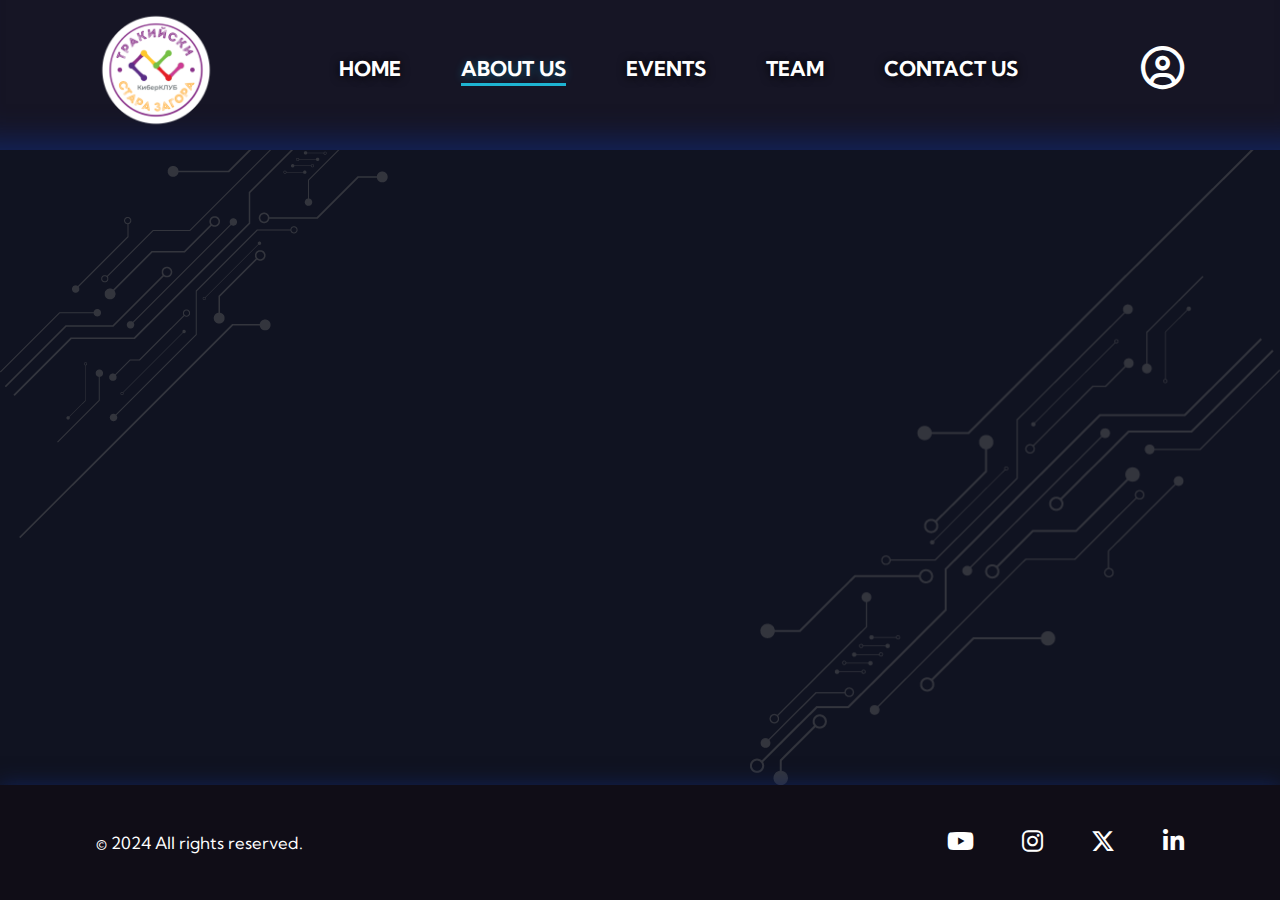
==== aboutUs.html @ 322cc787 "Responsive Design 2" ====
<!DOCTYPE html>
<html lang="en">

<head>
    <meta charset="UTF-8">
    <meta name="viewport" content="width=device-width, initial-scale=1.0">
    <link rel="icon" type="image/x-icon" href="images/TRU.png">
    <link rel="stylesheet" href="https://cdnjs.cloudflare.com/ajax/libs/font-awesome/6.4.2/css/all.min.css" />
    <link rel="stylesheet" href="styles/events.css">
    <title>Trakia Cyber Club</title>
</head>

<body>

    <!-- Header -->
    <header>
        <div class="mainContainer">
            <!-- Logo -->
            <div class="logoArea">
                <a href="index.html"><img src="images/logo4.png" alt="site-logo"></a>
            </div>

            <!-- Navigation -->
            <nav class="navBar">
                <ul>
                    <li><a href="index.html">Home</a></li>
                    <li><a href="aboutUs.html" class="active">About Us</a></li>
                    <li><a href="events.html">Events</a></li>
                    <li><a href="team.html">Team</a></li>
                    <li><a href="contact.html">Contact Us</a></li>
                </ul>
            </nav>

            <!-- User Icon -->
            <div class="rightSide">
                <div class="userArea">
                    <a class="user-icon"><i class="fa-regular fa-circle-user"></i></a>
                    <div class="dropDown">
                        <ul>
                            <li><a href="login.html">Login</a></li>
                            <li><a href="faq.html">FAQ</a></li>
                            <li><a href="#">My Favourites</a></li>
                            <li><a href="#">Logout</a></li>
                        </ul>
                    </div>
                </div>
                <div class="menuArea">
                    <div class="menuBtn">
                        <span class="line-1"></span>
                        <span class="line-2"></span>
                        <span class="line-3"></span>
                    </div>
                </div>
            </div>
        </div>
    </header>

    <!-- Main -->
    <main>
        <img class="shape1" src="./images/shape1.png">
        <img class="shape2" src="./images/shape2.png">
        <div class="mainContainer">

            <section>
                
            </section>
        </div>
    </main>

    <!-- Site Footer -->
    <footer>
        <div class="mainContainer">
            <div class="textArea">
                <p>&copy; 2024 All rights reserved.</p>
            </div>
            <div class="socialMediaArea">
                <a href="#"><i class="fa-brands fa-youtube"></i></a>
                <a href="#"><i class="fa-brands fa-instagram"></i></a>
                <a href="#"><i class="fa-brands fa-x-twitter"></i></a>
                <a href="#"><i class="fa-brands fa-linkedin-in"></i></a>
            </div>
        </div>
    </footer>

    <!-- Scripts -->
    <script src="scripts/navBar.js"></script>
    <script src="scripts/scrollTop.js"></script>
</body>

</html>
---- styles/events.css ----
/* -- Base Css -- */
@import url(components/base.css); 

/* -- Header -- */
@import url(components/header.css);

/* -- Events -- */
@import url(components/event.css);

/* -- Footer -- */
@import url(components/footer.css);
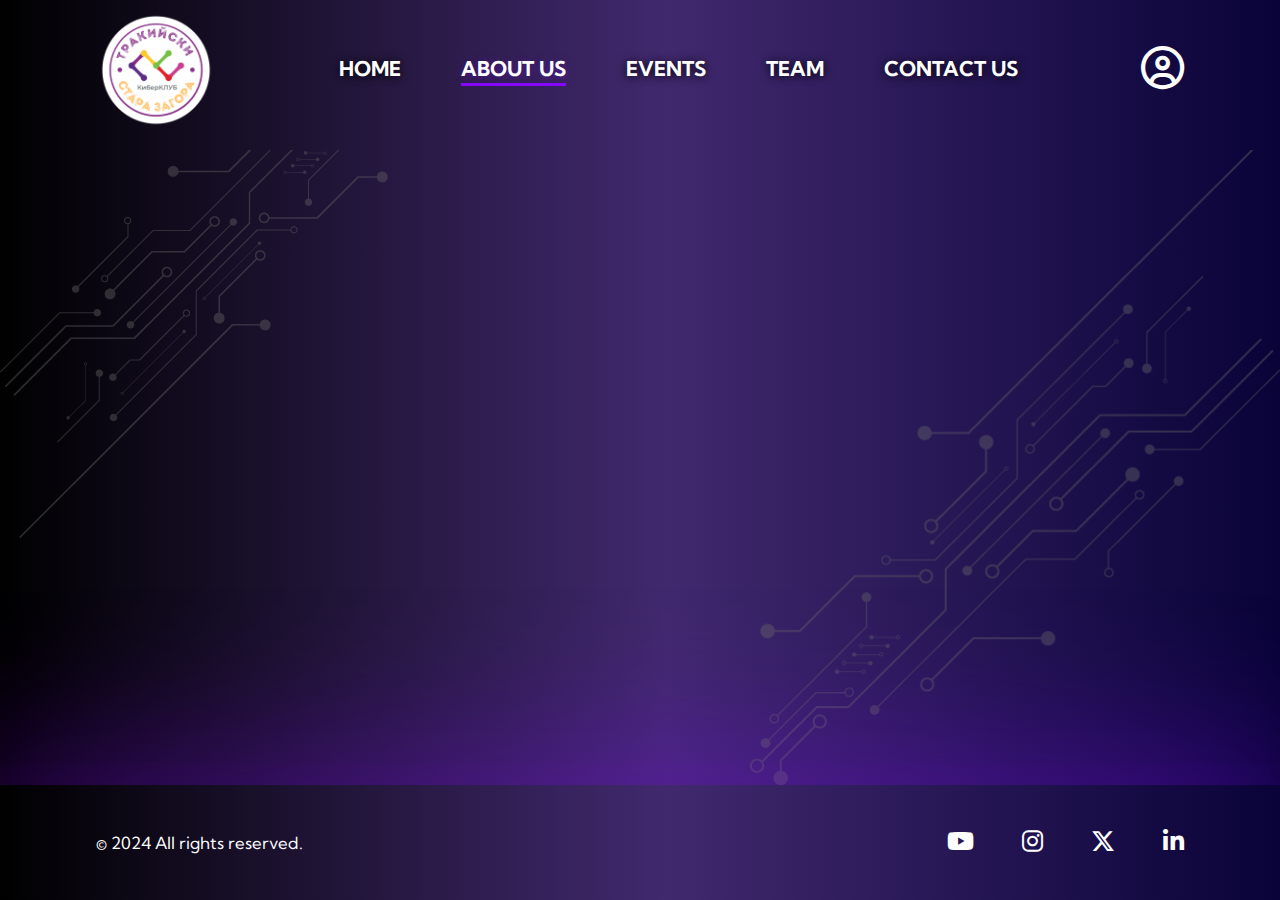
==== commit c2e8472e: "Fixing some colors and other things" ====
--- a/aboutUs.html
+++ b/aboutUs.html
@@ -38,7 +38,6 @@
                     <div class="dropDown">
                         <ul>
                             <li><a href="login.html">Login</a></li>
-                            <li><a href="faq.html">FAQ</a></li>
                             <li><a href="#">My Favourites</a></li>
                             <li><a href="#">Logout</a></li>
                         </ul>
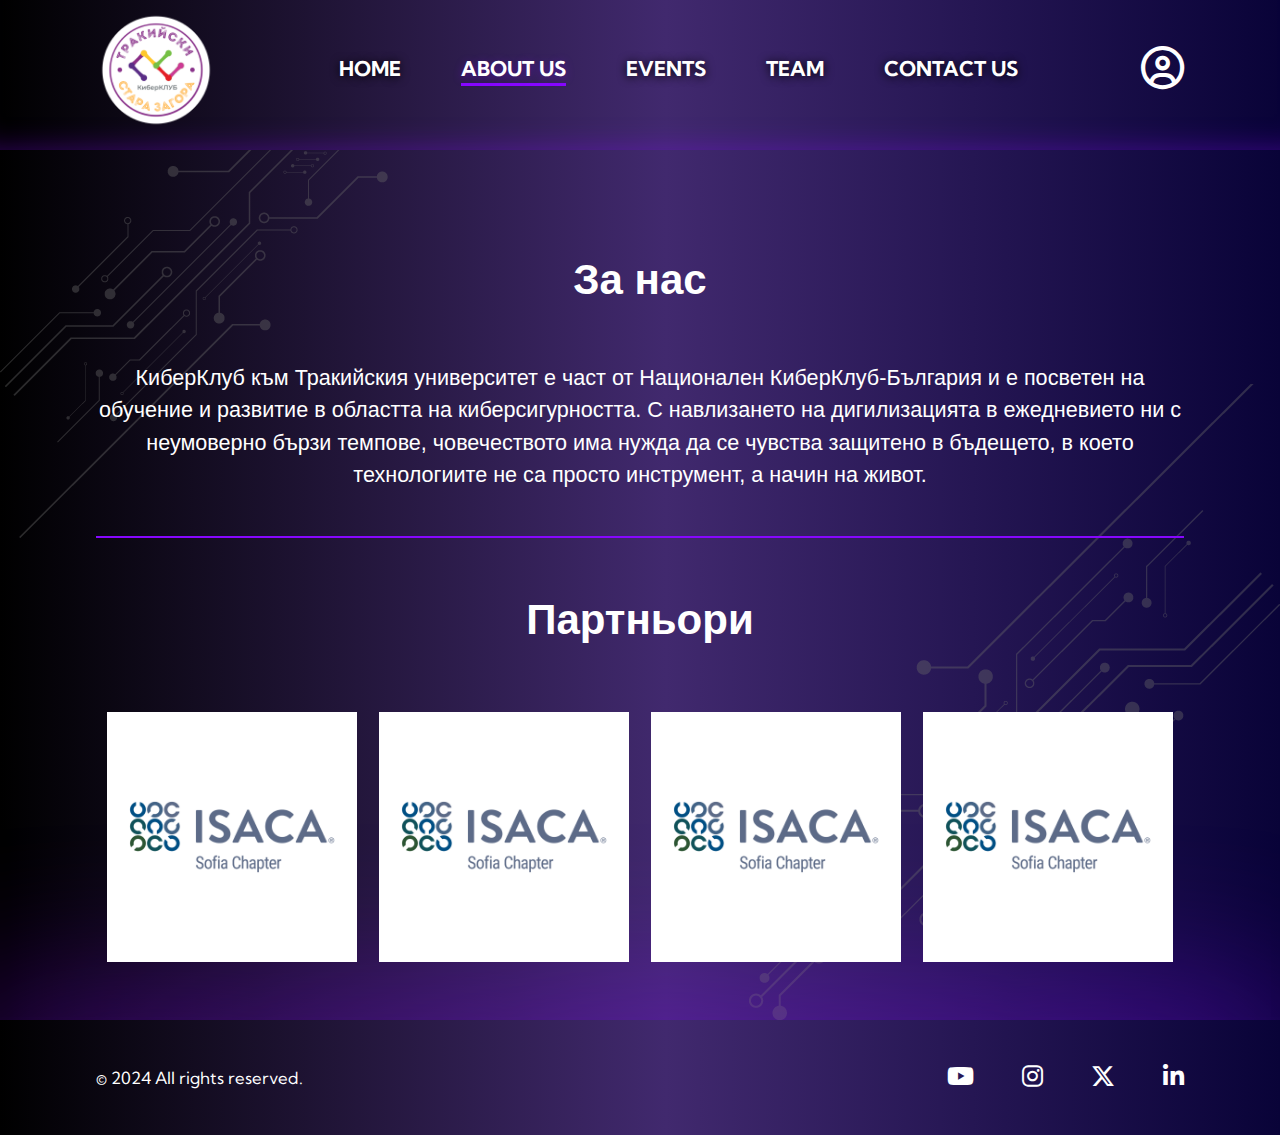
==== commit cefcd311: "finishing about us page" ====
--- a/aboutUs.html
+++ b/aboutUs.html
@@ -6,7 +6,7 @@
     <meta name="viewport" content="width=device-width, initial-scale=1.0">
     <link rel="icon" type="image/x-icon" href="images/TRU.png">
     <link rel="stylesheet" href="https://cdnjs.cloudflare.com/ajax/libs/font-awesome/6.4.2/css/all.min.css" />
-    <link rel="stylesheet" href="styles/events.css">
+    <link rel="stylesheet" href="styles/aboutUs.css">
     <title>Trakia Cyber Club</title>
 </head>
 
@@ -60,9 +60,32 @@
         <img class="shape2" src="./images/shape2.png">
         <div class="mainContainer">
 
-            <section>
-                
-            </section>
+                <section>
+                    <h2 class="headline">За нас</h2>
+                    <p class="aboutus-paragraph">
+                        КиберКлуб към Тракийския университет е част от Национален КиберКлуб-България и е посветен на обучение и развитие в областта на киберсигурността. 
+                        С навлизането на дигилизацията в ежедневието ни с неумоверно бързи темпове, човечеството има нужда да се чувства защитено в бъдещето,
+                        в което технологиите не са просто инструмент, а начин на живот.
+                    </p>
+                    <hr>
+                    <div class="partner-div">
+                        <h2 class="headline">Партньори</h2>
+                        <div class="partner-section">
+                            <div class="partner">
+                                <img src="images/ISACA-background.png">
+                            </div>
+                            <div class="partner">
+                                <img src="images/ISACA-background.png">
+                            </div>
+                            <div class="partner">
+                                <img src="images/ISACA-background.png">
+                            </div>
+                            <div class="partner">
+                                <img src="images/ISACA-background.png">
+                            </div>
+                        </div>
+                    </div>
+                </section>
         </div>
     </main>
 
--- a/styles/aboutUs.css
+++ b/styles/aboutUs.css
@@ -0,0 +1,11 @@
+/* -- Base Css -- */
+@import url(components/base.css); 
+
+/* -- Header -- */
+@import url(components/header.css);
+
+/* -- Main -- */
+@import url(components/aboutUs.css);
+
+/* -- Footer -- */
+@import url(components/footer.css);